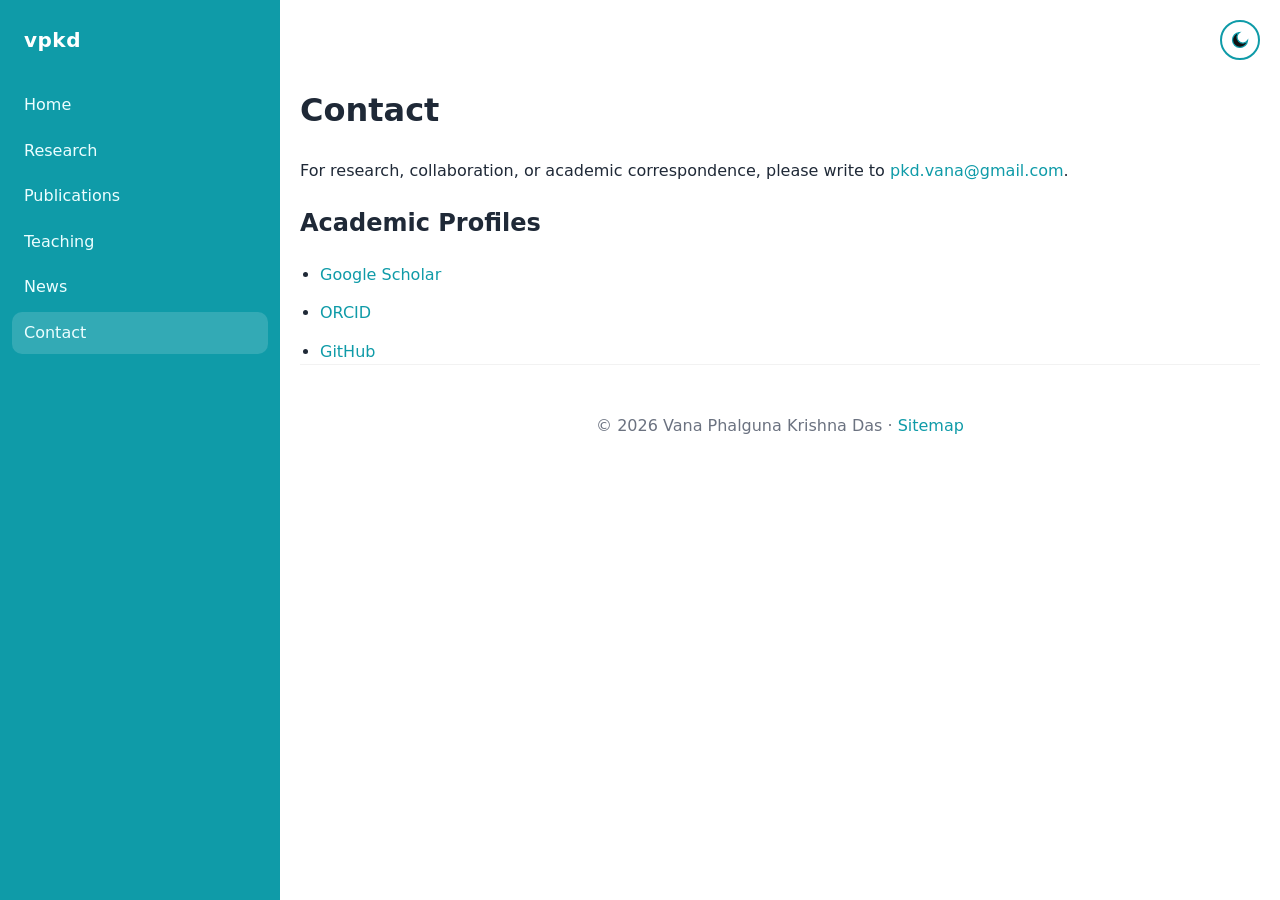
==== contact.html @ 60c1b327 "Built Personal Website" ====
<!DOCTYPE html>
<html lang="en">
<head>
  <!-- Google tag (gtag.js) -->
  <script async src="https://www.googletagmanager.com/gtag/js?id=G-P1T9JRPTGV"></script>
  <script>
    window.dataLayer = window.dataLayer || [];
    function gtag(){dataLayer.push(arguments);}
    gtag('js', new Date());

    gtag('config', 'G-P1T9JRPTGV');
  </script>

  <meta charset="utf-8">
  <meta name="viewport" content="width=device-width, initial-scale=1">

  <meta name="description" content="Personal website of Vana Phalguna Krishna Das.">
  <title>Contact — Vana Phalguna Krishna Das</title>

  <link rel="canonical" href="https://pkdvana.github.io/contact.html">

  <meta property="og:title" content="Contact — Vana Phalguna Krishna Das">
  <meta property="og:description" content="Personal website of Vana Phalguna Krishna Das.">
  <meta property="og:type" content="website">
  <meta property="og:url" content="https://pkdvana.github.io/contact.html">
  <meta property="og:image" content="https://pkdvana.github.io/assets/headshot.jpeg">

  <script type="application/ld+json">
    {
      "@context": "https://schema.org",
      "@type": "Person",
      "name": "Vana Phalguna Krishna Das",
      "url": "https://pkdvana.github.io",
      "sameAs": [
        "https://github.com/pkdvana",
        "https://scholar.google.com/citations?user=JiD0QJoAAAAJ&hl=en",
        "https://orcid.org/0009-0006-8981-6576"
      ]
    }
  </script>

  <script>
    (function () {
      try {
        if (localStorage.getItem("theme") === "dark") {
          document.documentElement.classList.add("dark");
        }
      } catch {}
    })();
  </script>

  <link rel="stylesheet" href="styles.css">
  <script src="script.js" defer></script>

  <meta
    name="theme-color"
    content="#ffffff"
    media="(prefers-color-scheme: light)"
  >
  <meta
    name="theme-color"
    content="#0b0e12"
    media="(prefers-color-scheme: dark)"
  >
</head>

<body>
  <a class="skip-link" href="#content">Skip to content</a>

  <div class="layout">
    <aside class="sidebar" aria-label="Sidebar">
      <div class="sidebar__top">
        <a
          class="sidebar__brand"
          href="index.html"
          aria-label="Home"
          title="Home"
        >
          vpkd
        </a>
      </div>

      <nav class="side__menu" aria-label="Primary">
        <a
          class="side__link"
          href="index.html"
          aria-label="Home"
          title="Home"
        >
          <span class="nav-link-text">Home</span>
        </a>

        <a
          class="side__link"
          href="research.html"
          aria-label="Research"
          title="Research"
        >
          <span class="nav-link-text">Research</span>
        </a>

        <a
          class="side__link"
          href="publications.html"
          aria-label="Publications"
          title="Publications"
        >
          <span class="nav-link-text">Publications</span>
        </a>

        <a
          class="side__link"
          href="teaching.html"
          aria-label="Teaching"
          title="Teaching"
        >
          <span class="nav-link-text">Teaching</span>
        </a>

        <a
          class="side__link"
          href="news.html"
          aria-label="News"
          title="News"
        >
          <span class="nav-link-text">News</span>
        </a>

        <a
          class="side__link side__link--active"
          href="contact.html"
          aria-label="Contact"
          aria-current="page"
          title="Contact"
        >
          <span class="nav-link-text">Contact</span>
        </a>
      </nav>
    </aside>

    <div class="content container">
      <header class="topbar">
        <button
          class="btn theme-toggle"
          id="themeToggle"
          type="button"
          aria-label="Toggle theme"
          aria-pressed="false"
          title="Dark / Light"
        >
          <svg aria-hidden="true" viewBox="0 0 24 24">
            <path
              class="crescent"
              d="M21 12.79A9 9 0 1 1 11.21 3a 7 7 0 1 0 9.79 9.79z"
            ></path>
          </svg>
        </button>
      </header>

      <main id="content" tabindex="-1">
        <h1>Contact</h1>

        <p>
          For research, collaboration, or academic correspondence, please write to
          <a href="mailto:pkd.vana@gmail.com">pkd.vana@gmail.com</a>.
        </p>

        <h2>Academic Profiles</h2>

        <ul class="research-list">
          <li>
            <a
              href="https://scholar.google.com/citations?user=JiD0QJoAAAAJ&amp;hl=en"
              target="_blank"
              rel="noopener noreferrer"
            >
              Google Scholar
            </a>
          </li>

          <li>
            <a
              href="https://orcid.org/0009-0006-8981-6576"
              target="_blank"
              rel="noopener noreferrer"
            >
              ORCID
            </a>
          </li>

          <li>
            <a
              href="https://github.com/pkdvana"
              target="_blank"
              rel="noopener noreferrer"
            >
              GitHub
            </a>
          </li>
        </ul>
      </main>

      <footer class="site-footer">
        <p>
          © <span id="year"></span> Vana Phalguna Krishna Das
          · <a href="sitemap.xml">Sitemap</a>
        </p>
      </footer>
    </div>
  </div>
</body>
</html>
---- styles.css ----
:root {
  --color-bg: #ffffff;
  --color-fg: #1f2937;
  --color-muted: #6b7280;
  --color-teal: #0f9ba8;
  --focus: 2px dashed var(--color-teal);
  --container: 1100px;
  --sidebar: 280px;
  --moon-fill: #111;
}

html.dark {
  --color-bg: #0b0e12;
  --color-fg: #e5e7eb;
  --color-muted: #9ca3af;
  --moon-fill: #fff;
}

* {
  box-sizing: border-box;
}

html {
  scroll-behavior: smooth;
}

body {
  margin: 0;
  font-family:
    system-ui,
    -apple-system,
    "Segoe UI",
    Roboto,
    Cantarell,
    "Helvetica Neue",
    Arial,
    sans-serif;
  background: var(--color-bg);
  color: var(--color-fg);
  line-height: 1.6;
}

a {
  color: var(--color-teal);
  text-decoration: none;
}

a:hover {
  text-decoration: underline;
}

img {
  display: block;
  max-width: 100%;
  height: auto;
}

:focus-visible {
  outline: var(--focus);
  outline-offset: 3px;
}

/* Main layout */

.layout {
  display: flex;
  min-height: 100vh;
}

.sidebar {
  position: sticky;
  top: 0;
  align-self: flex-start;
  display: flex;
  flex-direction: column;
  gap: 0.5rem;
  width: var(--sidebar);
  min-height: 100vh;
  padding: 0.75rem;
  background: var(--color-teal);
  color: #fff;
}

.sidebar__top {
  padding: 12px;
}

.sidebar__brand {
  display: inline-block;
  color: #fff;
  font-size: 1.25rem;
  font-weight: 900;
  letter-spacing: 0.5px;
}

.side__menu {
  display: flex;
  flex-direction: column;
  gap: 0.25rem;
  margin-top: 0.5rem;
}

.side__link {
  display: block;
  padding: 0.5rem 0.75rem;
  border-radius: 10px;
  color: #ecfeff;
}

.side__link--active,
.side__link:hover {
  background: rgba(255, 255, 255, 0.15);
  text-decoration: none;
}

.sidebar a:focus-visible {
  outline-color: #fff;
}

.content {
  flex: 1;
  min-width: 0;
  max-width: var(--container);
  padding: 1rem 1.25rem 3rem;
}

.container {
  margin: 0 auto;
}

/* Accessibility */

.skip-link {
  position: absolute;
  top: auto;
  left: -9999px;
  width: 1px;
  height: 1px;
  overflow: hidden;
}

.skip-link:focus {
  position: static;
  width: auto;
  height: auto;
  padding: 0.5rem;
  background: var(--color-teal);
  color: #fff;
}

.sr-only {
  position: absolute;
  width: 1px;
  height: 1px;
  padding: 0;
  margin: -1px;
  overflow: hidden;
  clip: rect(0, 0, 0, 0);
  white-space: nowrap;
  border: 0;
}

/* Buttons */

.btn {
  display: inline-flex;
  align-items: center;
  justify-content: center;
  gap: 8px;
  padding: 8px 10px;
  border: 1px solid transparent;
  border-radius: 999px;
  background: var(--color-teal);
  color: #fff;
  font-weight: 600;
  box-shadow: 0 2px 12px rgba(0, 0, 0, 0.12);
  cursor: pointer;
}

.btn:hover {
  filter: brightness(0.95);
  text-decoration: none;
}

/* Theme switcher */

.topbar {
  position: sticky;
  top: 0;
  z-index: 50;
  display: flex;
  align-items: center;
  justify-content: flex-end;
  height: 48px;
  padding: 0 16px;
  background: transparent;
}

.theme-toggle {
  position: fixed;
  top: 20px;
  right: 20px;
  z-index: 1200;
  display: grid;
  width: 40px;
  height: 40px;
  padding: 0;
  border: 2px solid var(--color-teal);
  border-radius: 9999px;
  background: transparent;
  box-shadow: none;
  line-height: 0;
  place-items: center;
}

.theme-toggle svg {
  display: block;
  width: 20px;
  height: 20px;
}

.theme-toggle .crescent {
  fill: var(--moon-fill);
  stroke: var(--color-teal);
  stroke-width: 1.5;
}

.theme-toggle:hover {
  background: rgba(15, 155, 168, 0.08);
  filter: none;
}

.theme-toggle:active {
  transform: scale(0.98);
}

/* Homepage */

.hero {
  display: grid;
  grid-template-columns: 1fr;
  gap: 1rem;
  align-items: center;
  padding: 1.5rem 0;
}

.hero__title {
  margin: 0 0 0.25rem;
  font-size: clamp(1.6rem, 3vw, 2.25rem);
}

.hero__subtitle {
  margin: 0 0 1rem;
  color: var(--color-muted);
}

.hero__img {
  display: block;
  flex-shrink: 0;
  width: clamp(140px, 22vw, 240px);
  height: clamp(140px, 22vw, 240px);
  border: 4px solid rgba(255, 255, 255, 0.2);
  border-radius: 50%;
  object-fit: cover;
  object-position: center;
}

/* General grids */

.grid {
  display: grid;
  grid-template-columns: 1fr;
  gap: 1.25rem;
}

/* Skills */

.skills-chips {
  display: flex;
  flex-wrap: wrap;
  gap: 0.6rem;
  margin: 0;
  padding: 0;
  list-style: none;
}

.chip {
  display: inline-flex;
  align-items: center;
  padding: 0.5rem 0.8rem;
  border: 1px solid rgba(15, 155, 168, 0.35);
  border-radius: 9999px;
  background: rgba(15, 155, 168, 0.1);
  color: var(--color-teal);
  font-weight: 600;
  letter-spacing: 0.01em;
  line-height: 1;
  user-select: none;
}

html.dark .chip {
  border-color: rgba(15, 155, 168, 0.45);
  background: rgba(15, 155, 168, 0.18);
  color: #e6fbff;
}

/* Timeline */

.timeline {
  padding: 0;
  list-style: none;
}

.timeline li {
  margin: 0.75rem 0;
  padding-left: 0.75rem;
  border-left: 3px solid var(--color-teal);
}

/* Footer */

.site-footer {
  padding: 2rem 0;
  border-top: 1px solid rgba(0, 0, 0, 0.05);
  color: var(--color-muted);
  text-align: center;
}

/* Back-to-top button */

.back-to-top {
  position: fixed;
  right: 24px;
  bottom: 24px;
  z-index: 999;
  display: none;
  align-items: center;
  justify-content: center;
  width: 48px;
  height: 48px;
  border: 0;
  border-radius: 999px;
  background: var(--color-teal);
  color: #fff;
  box-shadow: 0 4px 16px rgba(0, 0, 0, 0.15);
  cursor: pointer;
}

.back-to-top svg {
  width: 22px;
  height: 22px;
  fill: currentColor;
}

.back-to-top:hover {
  transform: translateY(-1px);
}

.back-to-top:focus-visible {
  outline-color: #fff;
}

/* Desktop layout */

@media (min-width: 900px) {
  .hero {
    grid-template-columns: 2fr 1fr;
  }

  .grid {
    grid-template-columns: 2fr 1fr;
  }
}

/* Mobile and tablet layout */

@media (max-width: 899px) {
  .layout {
    flex-direction: column;
  }

  .sidebar {
    position: static;
    width: 100%;
    min-height: auto;
    padding: 0.5rem 0.75rem 0.65rem;
    gap: 0.25rem;
    border-bottom: 3px solid rgba(255, 255, 255, 0.25);
  }

  .sidebar__top {
    padding: 0.25rem 0.5rem;
    padding-right: 3.5rem;
  }

  .side__menu {
    flex-direction: row;
    flex-wrap: wrap;
    gap: 0.25rem;
    margin-top: 0;
  }

  .side__link {
    padding: 0.4rem 0.6rem;
    font-size: 0.92rem;
    line-height: 1.25;
  }

  .content {
    width: 100%;
    max-width: none;
    min-width: 0;
    padding: 0.75rem 1rem 2rem;
  }

  .topbar {
    position: static;
    height: 0;
    padding: 0;
  }

  .theme-toggle {
    top: 0.55rem;
    right: 0.75rem;
    width: 36px;
    height: 36px;
    border-color: rgba(255, 255, 255, 0.9);
    background: rgba(255, 255, 255, 0.1);
  }

  .theme-toggle .crescent {
    stroke: #ffffff;
  }

  .theme-toggle:hover {
    background: rgba(255, 255, 255, 0.2);
  }

  .hero {
    gap: 1.25rem;
    padding: 1rem 0;
  }

  .hero__media {
    order: -1;
    justify-self: center;
  }

  .hero__img {
    width: clamp(120px, 34vw, 160px);
    height: clamp(120px, 34vw, 160px);
  }

  .back-to-top {
    right: 1rem;
    bottom: 1rem;
    width: 44px;
    height: 44px;
  }
}

@media (max-width: 600px) {
  .chip {
    padding: 0.45rem 0.7rem;
  }
}

/* Shared content components */

#research-experience {
  max-width: 52rem;
}

.experience + .experience {
  margin-top: 3.5rem;
  padding-top: 2.5rem;
  border-top: 1px solid rgba(15, 155, 168, 0.28);
}

.experience__title {
  margin: 0;
  font-size: clamp(1.25rem, 2vw, 1.5rem);
  line-height: 1.35;
}

.experience__meta {
  margin: 0.4rem 0 1.75rem;
  color: var(--color-muted);
  font-size: 0.95rem;
}

.research-topic {
  margin-top: 1.75rem;
}

.research-topic h3 {
  margin: 0;
  font-size: 1.08rem;
  line-height: 1.4;
}

.research-topic p {
  margin: 0.55rem 0 0;
}

.research-topic p + p {
  margin-top: 0.9rem;
}

.research-list {
  margin: 0;
  padding-left: 1.25rem;
}

.research-list li + li {
  margin-top: 0.8rem;
}

/* Publications page */

.pub-list {
  max-width: 52rem;
  margin: 0;
  padding-left: 1.4rem;
}

.pub-list li {
  padding-left: 0.25rem;
}

/* News page */

.news-photo {
  max-width: 42rem;
  margin: 0.75rem 0 0;
}

.news-photo img {
  width: 100%;
  border-radius: 0.75rem;
}

.news-photo figcaption {
  margin-top: 0.45rem;
  color: var(--color-muted);
  font-size: 0.92rem;
}
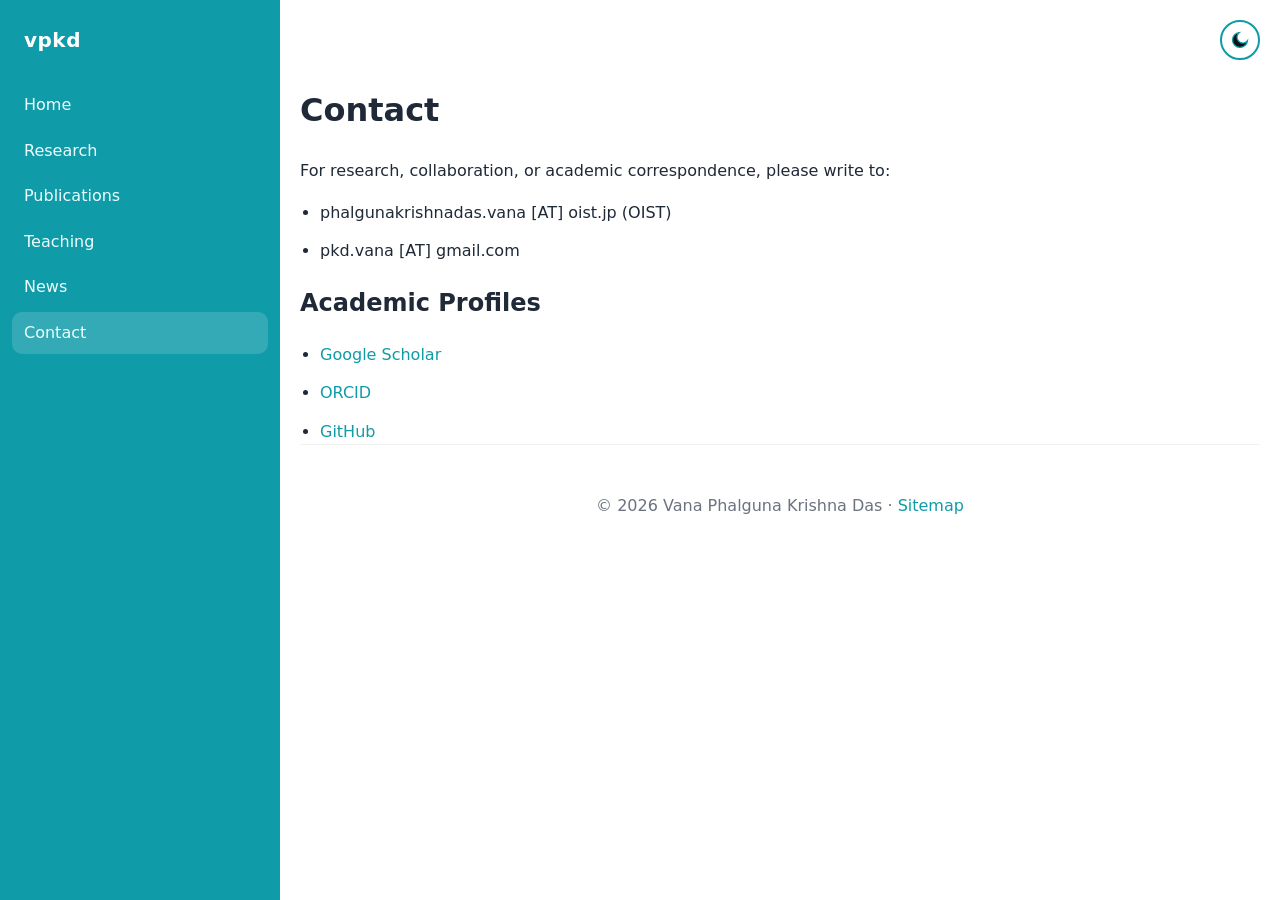
==== commit 8a97a65a: "Update site for OIST research internship Add the OIST Femtosecond Spectroscopy Unit internship (trAR" ====
--- a/contact.html
+++ b/contact.html
@@ -14,13 +14,13 @@
   <meta charset="utf-8">
   <meta name="viewport" content="width=device-width, initial-scale=1">
 
-  <meta name="description" content="Personal website of Vana Phalguna Krishna Das.">
+  <meta name="description" content="Contact details and academic profiles of Vana Phalguna Krishna Das.">
   <title>Contact — Vana Phalguna Krishna Das</title>
 
   <link rel="canonical" href="https://pkdvana.github.io/contact.html">
 
   <meta property="og:title" content="Contact — Vana Phalguna Krishna Das">
-  <meta property="og:description" content="Personal website of Vana Phalguna Krishna Das.">
+  <meta property="og:description" content="Contact details and academic profiles of Vana Phalguna Krishna Das.">
   <meta property="og:type" content="website">
   <meta property="og:url" content="https://pkdvana.github.io/contact.html">
   <meta property="og:image" content="https://pkdvana.github.io/assets/headshot.jpeg">
@@ -161,9 +161,13 @@
         <h1>Contact</h1>
 
         <p>
-          For research, collaboration, or academic correspondence, please write to
-          <a href="mailto:pkd.vana@gmail.com">pkd.vana@gmail.com</a>.
+          For research, collaboration, or academic correspondence, please write to:
         </p>
+
+        <ul class="research-list">
+          <li>phalgunakrishnadas.vana [AT] oist.jp (OIST)</li>
+          <li>pkd.vana [AT] gmail.com</li>
+        </ul>
 
         <h2>Academic Profiles</h2>
 
--- a/styles.css
+++ b/styles.css
@@ -271,37 +271,6 @@
   display: grid;
   grid-template-columns: 1fr;
   gap: 1.25rem;
-}
-
-/* Skills */
-
-.skills-chips {
-  display: flex;
-  flex-wrap: wrap;
-  gap: 0.6rem;
-  margin: 0;
-  padding: 0;
-  list-style: none;
-}
-
-.chip {
-  display: inline-flex;
-  align-items: center;
-  padding: 0.5rem 0.8rem;
-  border: 1px solid rgba(15, 155, 168, 0.35);
-  border-radius: 9999px;
-  background: rgba(15, 155, 168, 0.1);
-  color: var(--color-teal);
-  font-weight: 600;
-  letter-spacing: 0.01em;
-  line-height: 1;
-  user-select: none;
-}
-
-html.dark .chip {
-  border-color: rgba(15, 155, 168, 0.45);
-  background: rgba(15, 155, 168, 0.18);
-  color: #e6fbff;
 }
 
 /* Timeline */
@@ -459,12 +428,6 @@
   }
 }
 
-@media (max-width: 600px) {
-  .chip {
-    padding: 0.45rem 0.7rem;
-  }
-}
-
 /* Shared content components */
 
 #research-experience {
